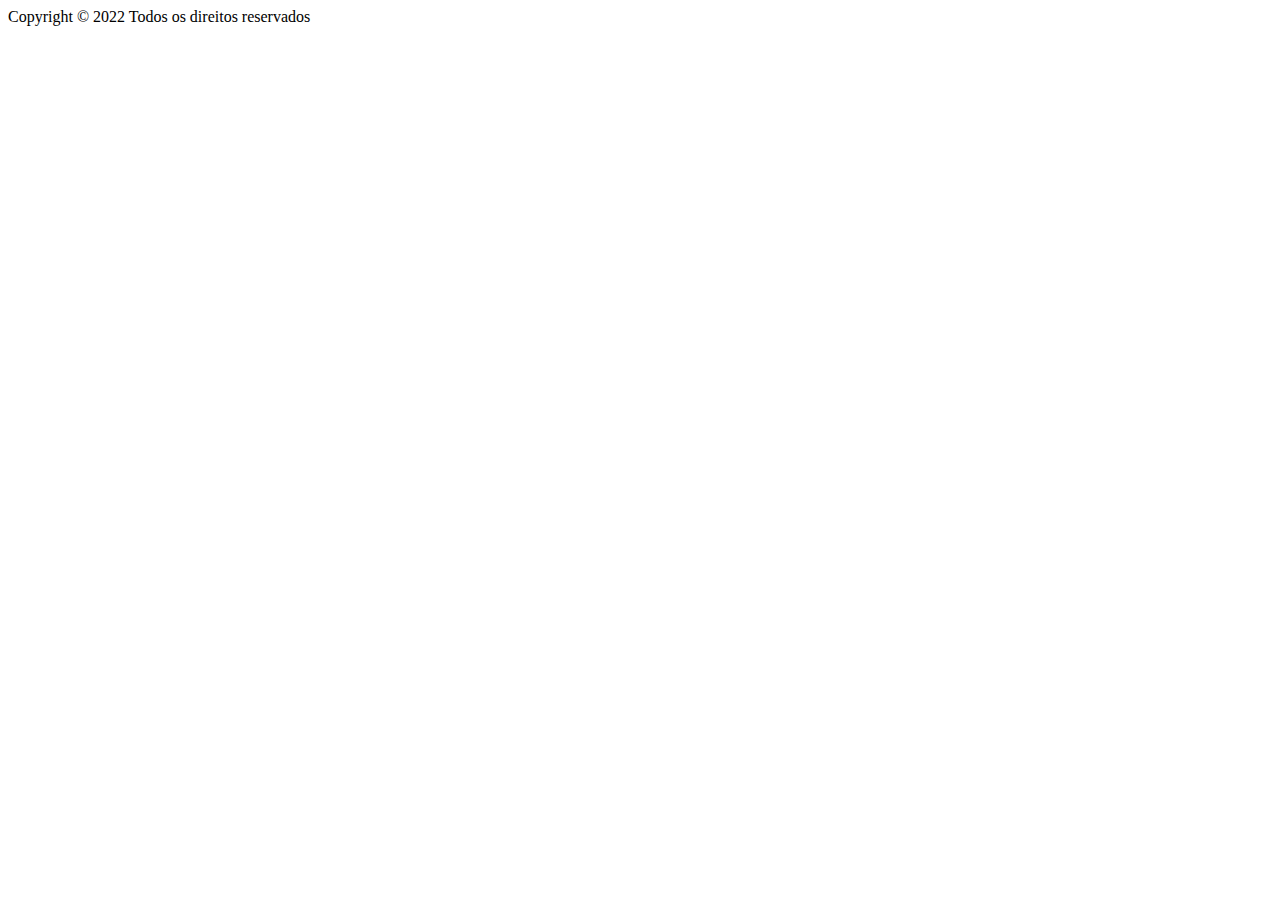
==== index.html @ 6a0b8704 "Mudanças no index" ====
<!DOCTYPE html>
<HTML>

<head>
    <title>Minha Faxina - Login</title>
    <meta charset="utf-8">
    <meta http-equiv="X-UA-Compatible" content="IE=edge">
    <meta name="viewport" content="width=device-width, initial-scale=1.0">
    <!-- Configurando Bootstrap -->
    <!-- CSS only -->
    <link href="https://cdn.jsdelivr.net/npm/bootstrap@5.2.1/dist/css/bootstrap.min.css" rel="stylesheet"
        integrity="sha384-iYQeCzEYFbKjA/T2uDLTpkwGzCiq6soy8tYaI1GyVh/UjpbCx/TYkiZhlZB6+fzT" crossorigin="anonymous">
    <!-- JavaScript Bundle with Popper -->
    <script src="https://cdn.jsdelivr.net/npm/bootstrap@5.2.1/dist/js/bootstrap.bundle.min.js"
        integrity="sha384-u1OknCvxWvY5kfmNBILK2hRnQC3Pr17a+RTT6rIHI7NnikvbZlHgTPOOmMi466C8"
        crossorigin="anonymous"></script>
    <!-- Fim da Configuracao Bootstrap -->
</head>

<body>
    
</body>

<footer>
    <a class="footer"> Copyright © 2022 Todos os direitos reservados</a>
</footer>

</HTML>
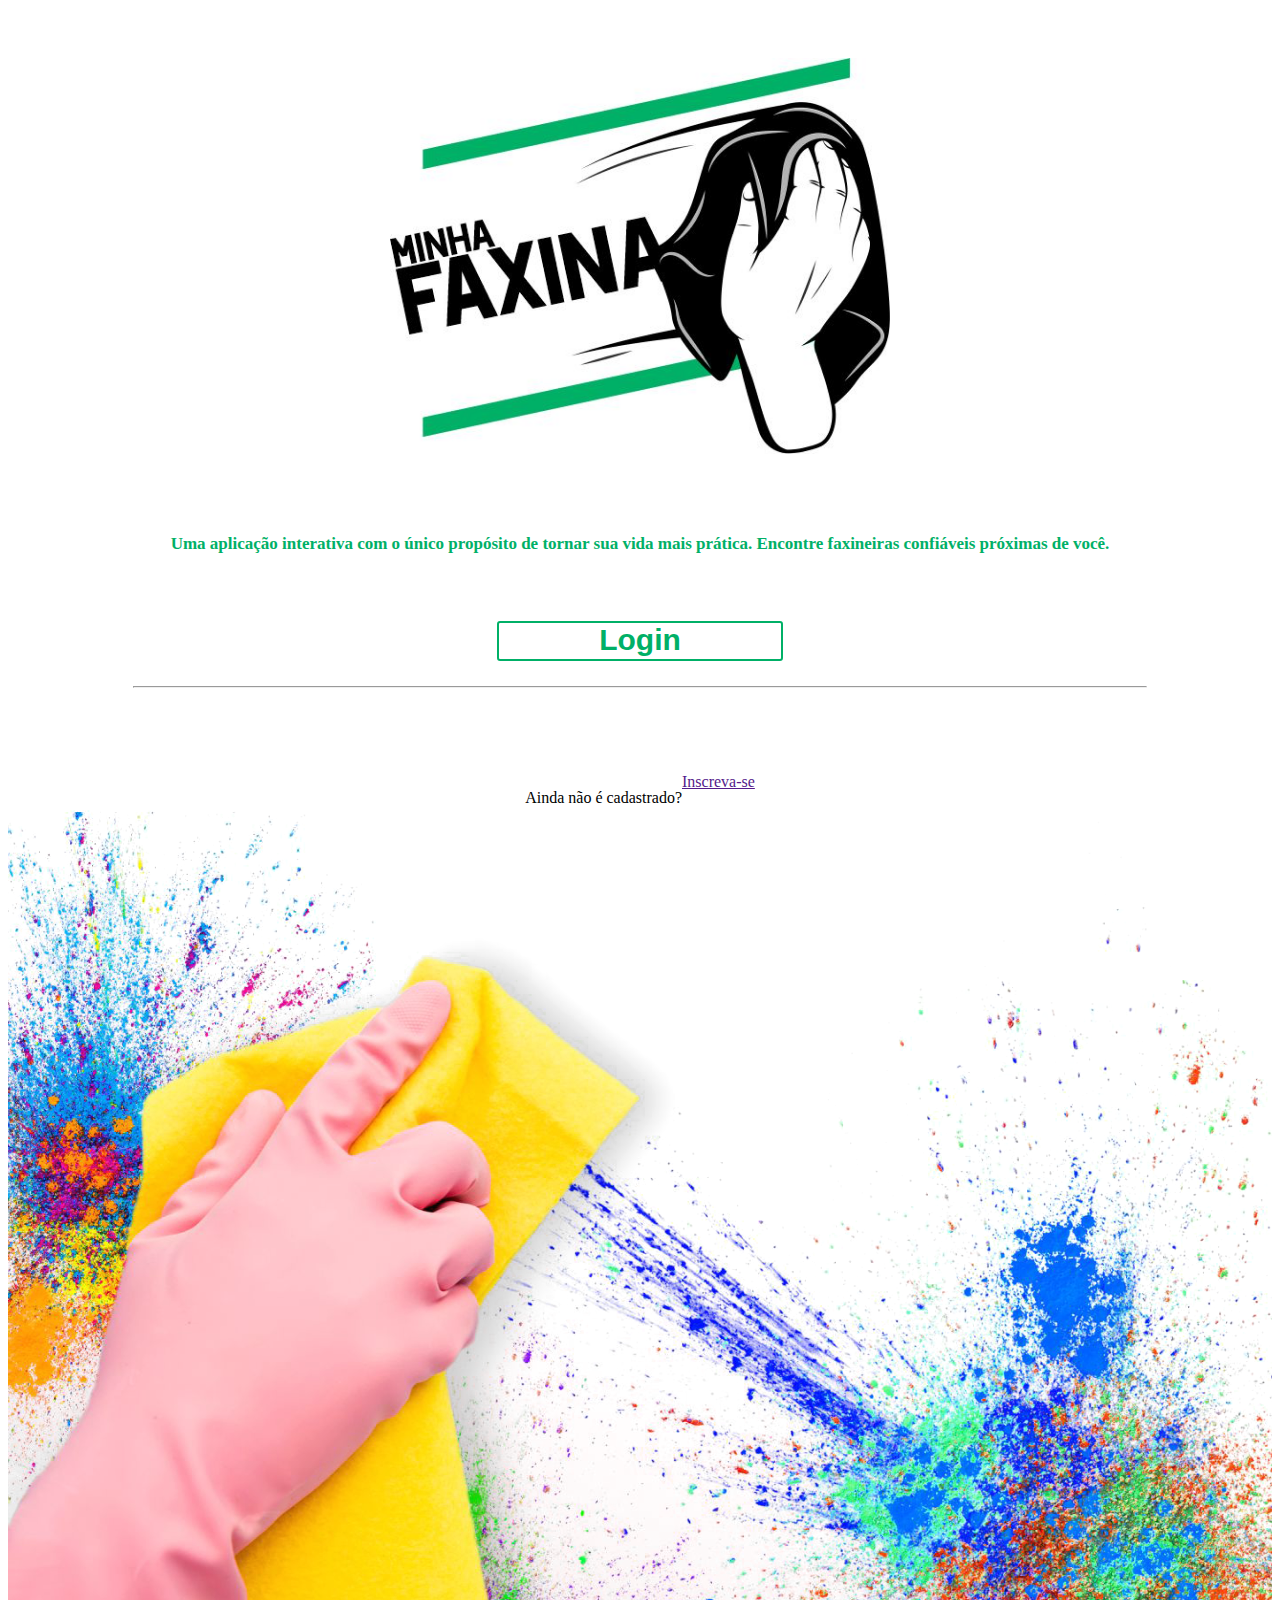
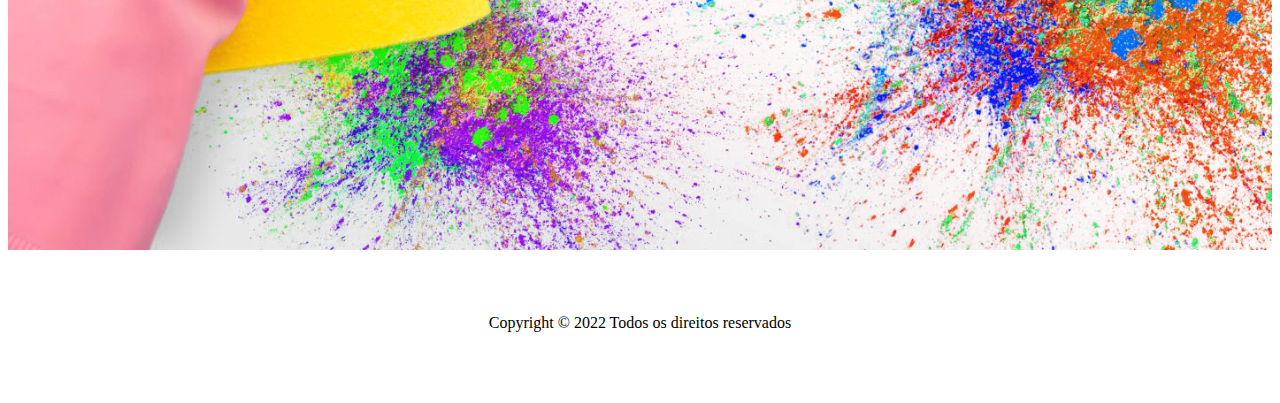
==== commit 501bdd25: "Criação Tela Inicial" ====
--- a/index.html
+++ b/index.html
@@ -6,6 +6,11 @@
     <meta charset="utf-8">
     <meta http-equiv="X-UA-Compatible" content="IE=edge">
     <meta name="viewport" content="width=device-width, initial-scale=1.0">
+    <!-- Configurando Biblioteca Google -->
+    <script src="https://apis.google.com/js/platform.js" async defer></script>
+    <meta name="google-signin-client_id"
+        content="944729605353-5u5dhp1erho3an5nr76kc738qu0hdf5u.apps.googleusercontent.com">
+    <!-- Fim da Configuracao Biblioteca Google-->
     <!-- Configurando Bootstrap -->
     <!-- CSS only -->
     <link href="https://cdn.jsdelivr.net/npm/bootstrap@5.2.1/dist/css/bootstrap.min.css" rel="stylesheet"
@@ -15,10 +20,45 @@
         integrity="sha384-u1OknCvxWvY5kfmNBILK2hRnQC3Pr17a+RTT6rIHI7NnikvbZlHgTPOOmMi466C8"
         crossorigin="anonymous"></script>
     <!-- Fim da Configuracao Bootstrap -->
+    <!-- Configuração Style -->
+    <link rel="stylesheet" href="index.css">
+    <!-- Fim Configuração Style -->
 </head>
 
 <body>
-    
+    <img src="/Imagens/Logo.jpg" style="width: 60%; max-width: 500px; display: flex; margin: auto; padding-top: 50px;">
+    <div class="texto">
+        <p>Uma aplicação interativa com o único propósito de tornar sua vida
+            mais prática. Encontre faxineiras confiáveis próximas de você.
+        </p>
+    </div>
+
+    <div class="login">
+        <button> Login</button>
+    </div>
+
+    <hr style="width: 80%; margin: auto; margin-top: 2%; margin-bottom: 2%;"></hr>
+
+    <div class="login-google">
+        <div class="g-signin2" data-onsuccess="onSignIn" style="width: 280px; height: 50px;"></div>
+        <script>
+            function onSignIn(googleUser) {
+                var profile = googleUser.getBasicProfile();
+                console.log('ID: ' + profile.getId()); // Do not send to your backend! Use an ID token instead.
+                console.log('Name: ' + profile.getName());
+                console.log('Image URL: ' + profile.getImageUrl());
+                console.log('Email: ' + profile.getEmail()); // This is null if the 'email' scope is not present.
+            }
+        </script>
+    </div>
+
+    <div class="inscreva-se">
+        <p>Ainda não é cadastrado? </p>
+        <a href=""> Inscreva-se</a>
+
+    </div>
+    <img src="/Imagens/Background.png" style="width: 100%;  display: flex; margin: auto; margin-top: -10%;">
+
 </body>
 
 <footer>
--- a/index.css
+++ b/index.css
@@ -0,0 +1,52 @@
+
+.texto>p{
+    color: rgb(0, 176, 103);
+    font-size: 17px;
+    font-weight: bold;
+    margin-top: 30px;
+    padding: 50px;
+    text-align: center;
+}
+
+.login{
+    text-align: center;
+}
+
+.login-google{
+    display: flex;
+    margin: auto;
+    justify-content: center;
+}
+
+.login>button{
+    background-color: white;
+    border: solid 2px;
+    border-color: rgb(0, 176, 103);
+    border-radius: 3px;
+    font-weight: 700;
+    font-size: 30px;
+    color: rgb(0, 176, 103);
+    padding: 0px 100px 2px 100px;
+    transition: 0.3s;
+}
+
+.login>button:hover{
+    background-color: rgb(0, 176, 103);
+    color: white;
+}
+
+.inscreva-se{
+    display:flex;
+    justify-content: center;
+    margin-top: 10px;
+}
+
+footer{
+    padding: 5%;
+    text-align: center;
+}
+
+footer>a{
+    text-decoration: none;
+    color: black;
+}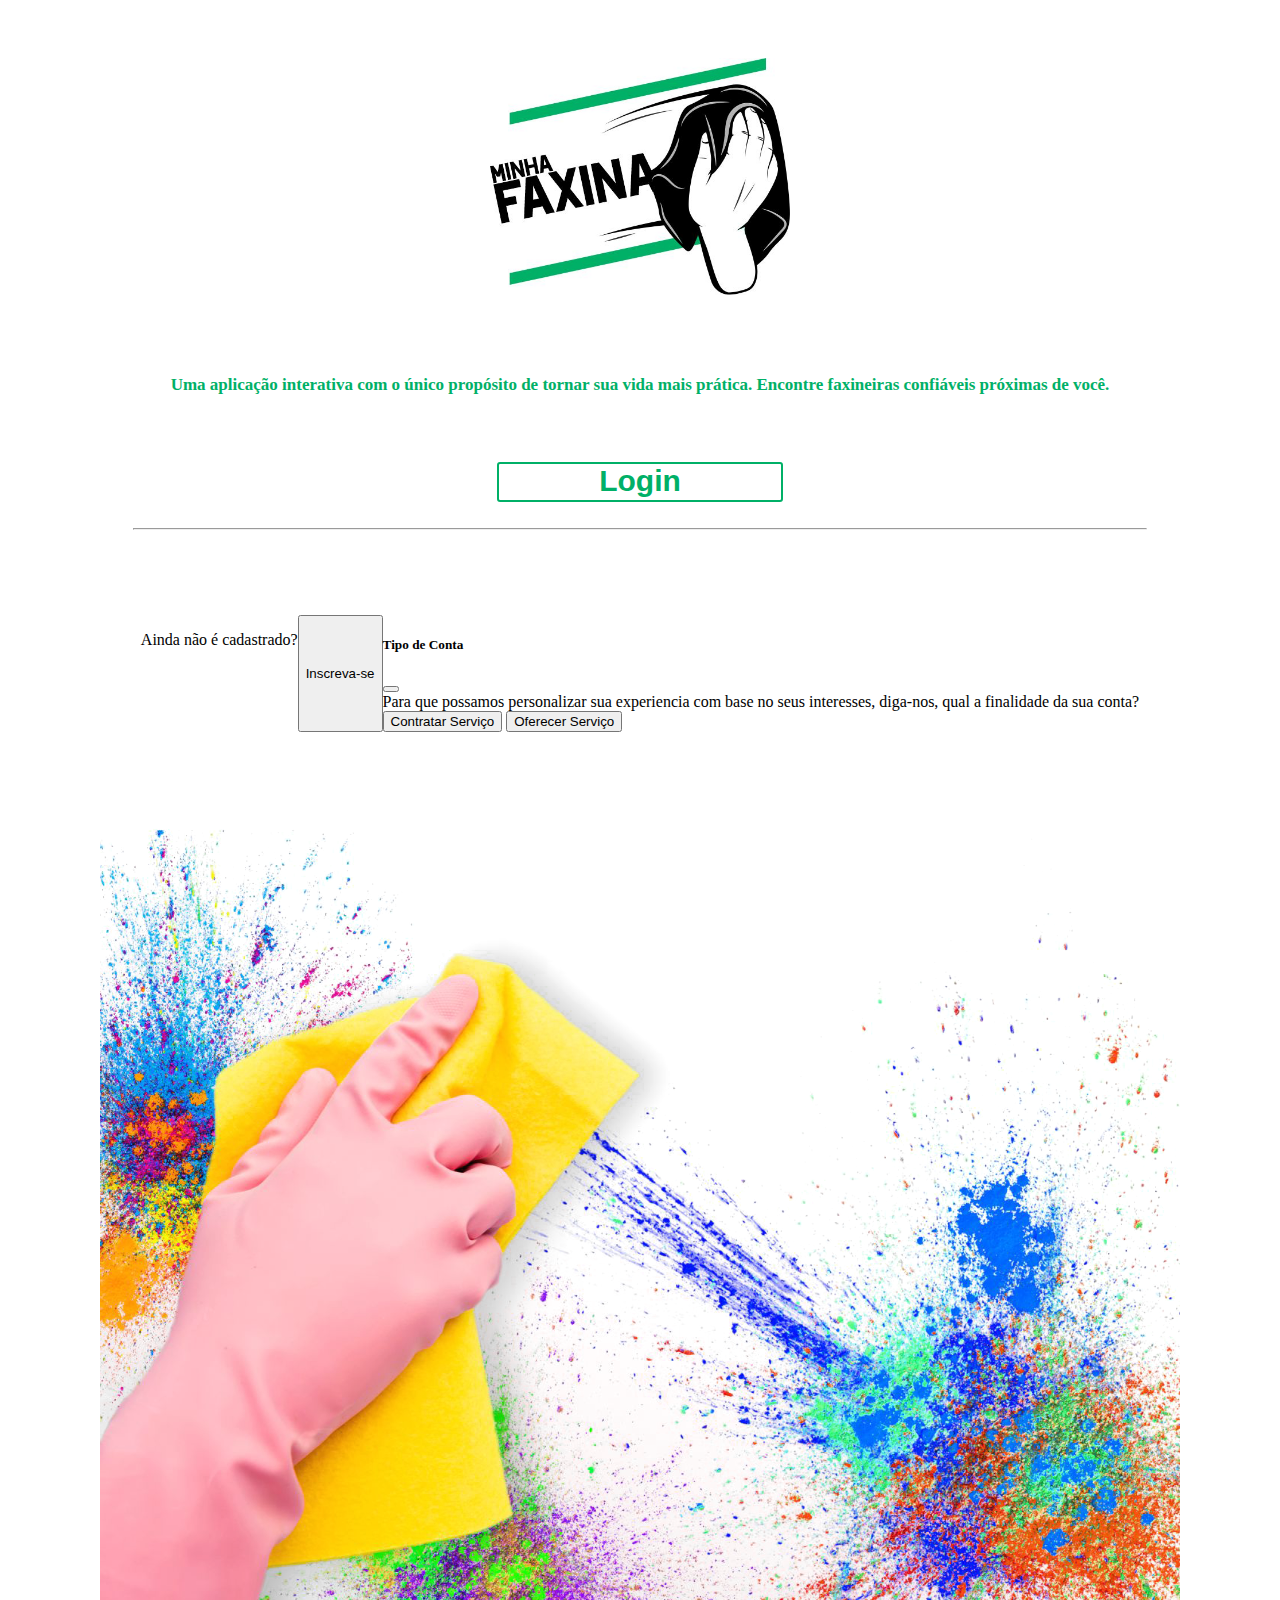
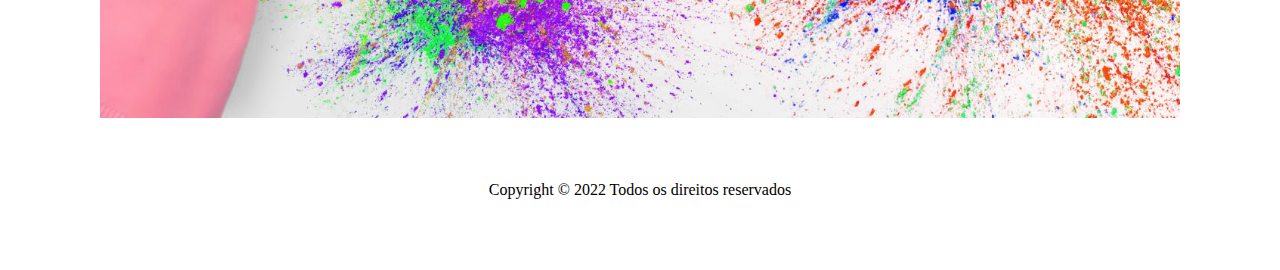
==== commit 877f6d23: "Atualização Cadastro" ====
--- a/index.html
+++ b/index.html
@@ -26,7 +26,7 @@
 </head>
 
 <body>
-    <img src="/Imagens/Logo.jpg" style="width: 60%; max-width: 500px; display: flex; margin: auto; padding-top: 50px;">
+    <img src="/Imagens/Logo.jpg" style="width: 60%; max-width: 300px; display: flex; margin: auto; padding-top: 50px;">
     <div class="texto">
         <p>Uma aplicação interativa com o único propósito de tornar sua vida
             mais prática. Encontre faxineiras confiáveis próximas de você.
@@ -37,27 +37,43 @@
         <button> Login</button>
     </div>
 
-    <hr style="width: 80%; margin: auto; margin-top: 2%; margin-bottom: 2%;"></hr>
+    <hr style="width: 80%; margin: auto; margin-top: 2%; margin-bottom: 2%;">
+    </hr>
 
     <div class="login-google">
         <div class="g-signin2" data-onsuccess="onSignIn" style="width: 280px; height: 50px;"></div>
-        <script>
-            function onSignIn(googleUser) {
-                var profile = googleUser.getBasicProfile();
-                console.log('ID: ' + profile.getId()); // Do not send to your backend! Use an ID token instead.
-                console.log('Name: ' + profile.getName());
-                console.log('Image URL: ' + profile.getImageUrl());
-                console.log('Email: ' + profile.getEmail()); // This is null if the 'email' scope is not present.
-            }
-        </script>
+
     </div>
 
     <div class="inscreva-se">
         <p>Ainda não é cadastrado? </p>
-        <a href=""> Inscreva-se</a>
+        <button type="button" class="botao-inscrever" data-bs-toggle="modal" data-bs-target="#exampleModal">
+            Inscreva-se</button>
+        <!-- Modal -->
+        <div class="modal fade" id="exampleModal" tabindex="-1" aria-labelledby="exampleModalLabel" aria-hidden="true">
+            <div class="modal-dialog modal-dialog-centered">
+                <div class="modal-content">
+                    <div class="modal-header">
+                        <h5 class="modal-title" id="exampleModalLabel">Tipo de Conta</h5>
+                        <button type="button" class="btn-close" data-bs-dismiss="modal" aria-label="Close"></button>
+                    </div>
+                    <div class="modal-body">
+                        Para que possamos personalizar sua experiencia com base no seus interesses, diga-nos, qual a
+                        finalidade da sua conta?
+                    </div>
+                    <div class="modal-botoes">
+                        <button type="button" class="btn-contrat" onclick="btnContrat()">Contratar Serviço</button>
+                        <button type="button" class="btn-fax" onclick="btnFaxi()">Oferecer Serviço</button>
+                    </div>
+                </div>
+            </div>
+        </div>
+    </div>
+    <!-- Button trigger modal -->
 
-    </div>
-    <img src="/Imagens/Background.png" style="width: 100%;  display: flex; margin: auto; margin-top: -10%;">
+
+    <img src="/Imagens/Background.png"
+        style="width: 100%; max-width: 1080px;  display: flex; margin: auto; margin-top: 0%;">
 
 </body>
 
@@ -65,4 +81,15 @@
     <a class="footer"> Copyright © 2022 Todos os direitos reservados</a>
 </footer>
 
+<!-- Configuração JavaScript -->
+<script src="index.js"></script>
+<!-- Fim Configuração JavaScript -->
+<script>function onSignIn(googleUser) {
+        var profile = googleUser.getBasicProfile();
+        console.log('ID: ' + profile.getId()); // Do not send to your backend! Use an ID token instead.
+        console.log('Name: ' + profile.getName());
+        console.log('Image URL: ' + profile.getImageUrl());
+        console.log('Email: ' + profile.getEmail()); // This is null if the 'email' scope is not present.
+    }</script>
+
 </HTML>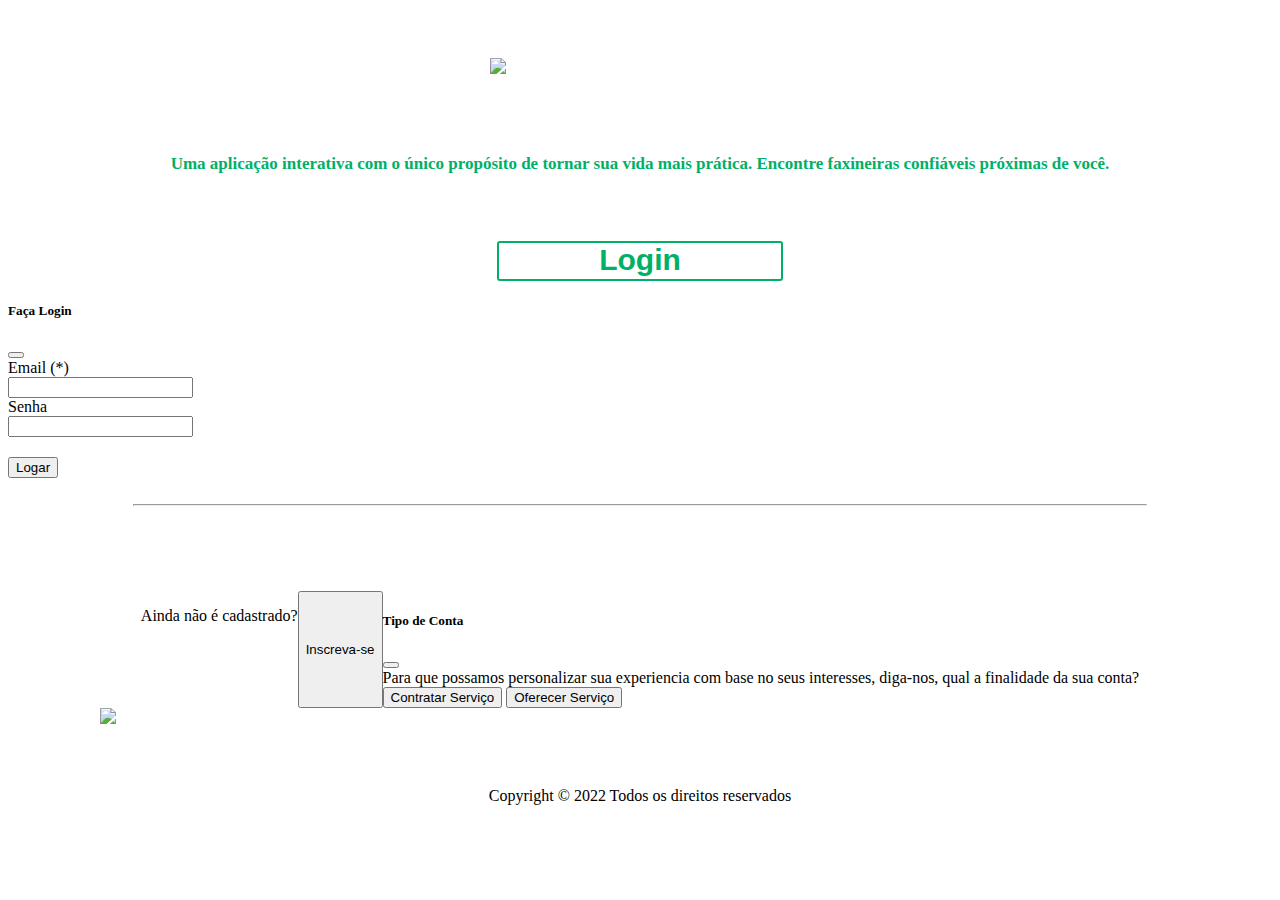
==== commit af73489c: "imagens" ====
--- a/index.html
+++ b/index.html
@@ -6,12 +6,11 @@
     <meta charset="utf-8">
     <meta http-equiv="X-UA-Compatible" content="IE=edge">
     <meta name="viewport" content="width=device-width, initial-scale=1.0">
-    <!-- Configurando Biblioteca Google -->
+    <!-- Biblioteca Google -->
     <script src="https://apis.google.com/js/platform.js" async defer></script>
     <meta name="google-signin-client_id"
         content="944729605353-5u5dhp1erho3an5nr76kc738qu0hdf5u.apps.googleusercontent.com">
-    <!-- Fim da Configuracao Biblioteca Google-->
-    <!-- Configurando Bootstrap -->
+    <!-- Bootstrap -->
     <!-- CSS only -->
     <link href="https://cdn.jsdelivr.net/npm/bootstrap@5.2.1/dist/css/bootstrap.min.css" rel="stylesheet"
         integrity="sha384-iYQeCzEYFbKjA/T2uDLTpkwGzCiq6soy8tYaI1GyVh/UjpbCx/TYkiZhlZB6+fzT" crossorigin="anonymous">
@@ -19,14 +18,15 @@
     <script src="https://cdn.jsdelivr.net/npm/bootstrap@5.2.1/dist/js/bootstrap.bundle.min.js"
         integrity="sha384-u1OknCvxWvY5kfmNBILK2hRnQC3Pr17a+RTT6rIHI7NnikvbZlHgTPOOmMi466C8"
         crossorigin="anonymous"></script>
-    <!-- Fim da Configuracao Bootstrap -->
-    <!-- Configuração Style -->
+    <!-- Style -->
     <link rel="stylesheet" href="index.css">
-    <!-- Fim Configuração Style -->
+    <!-- PHP -->
+    <link href="/Login/login.php">
 </head>
 
 <body>
-    <img src="/Imagens/Logo.jpg" style="width: 60%; max-width: 300px; display: flex; margin: auto; padding-top: 50px;">
+    <img src="/faxina/Imagens/Logo.jpg"
+        style="width: 60%; max-width: 300px; display: flex; margin: auto; padding-top: 50px;">
     <div class="texto">
         <p>Uma aplicação interativa com o único propósito de tornar sua vida
             mais prática. Encontre faxineiras confiáveis próximas de você.
@@ -34,8 +34,36 @@
     </div>
 
     <div class="login">
-        <button> Login</button>
+        <button type="button" class="botao-inscrever" data-bs-toggle="modal" data-bs-target="#Modal">
+            Login</button>
     </div>
+    <!-- Modal -->
+    <div class="modal fade" id="Modal" tabindex="-1" aria-labelledby="ModalLabel" aria-hidden="true">
+        <div class="modal-dialog modal-dialog-centered">
+            <div class="modal-content">
+                <div class="modal-header">
+                    <h5 class="modal-title" id="ModalLabel">Faça Login</h5>
+                    <button type="button" class="btn-close" data-bs-dismiss="modal" aria-label="Close"></button>
+                </div>
+                <form class="usuario" method="post" action="Login/login.php">
+                    <div>
+                        <label class="h-input" for="email">Email (*)</label><br>
+                        <input type="email" name="email" class="b-input email" required><br>
+                    </div>
+
+                    <div>
+                        <label class="h-input" for="senha">Senha</label><br>
+                        <input type="password" name="senha" class="b-input senha" required><br>
+                    </div>
+                    <div class="submit" style="margin-top: 20px;">
+                        <input type="submit" id="submit" value="Logar">
+                    </div>
+                </form>
+            </div>
+        </div>
+    </div>
+    </div>
+
 
     <hr style="width: 80%; margin: auto; margin-top: 2%; margin-bottom: 2%;">
     </hr>
@@ -72,7 +100,7 @@
     <!-- Button trigger modal -->
 
 
-    <img src="/Imagens/Background.png"
+    <img src="/faxina/Imagens/Background.png"
         style="width: 100%; max-width: 1080px;  display: flex; margin: auto; margin-top: 0%;">
 
 </body>
